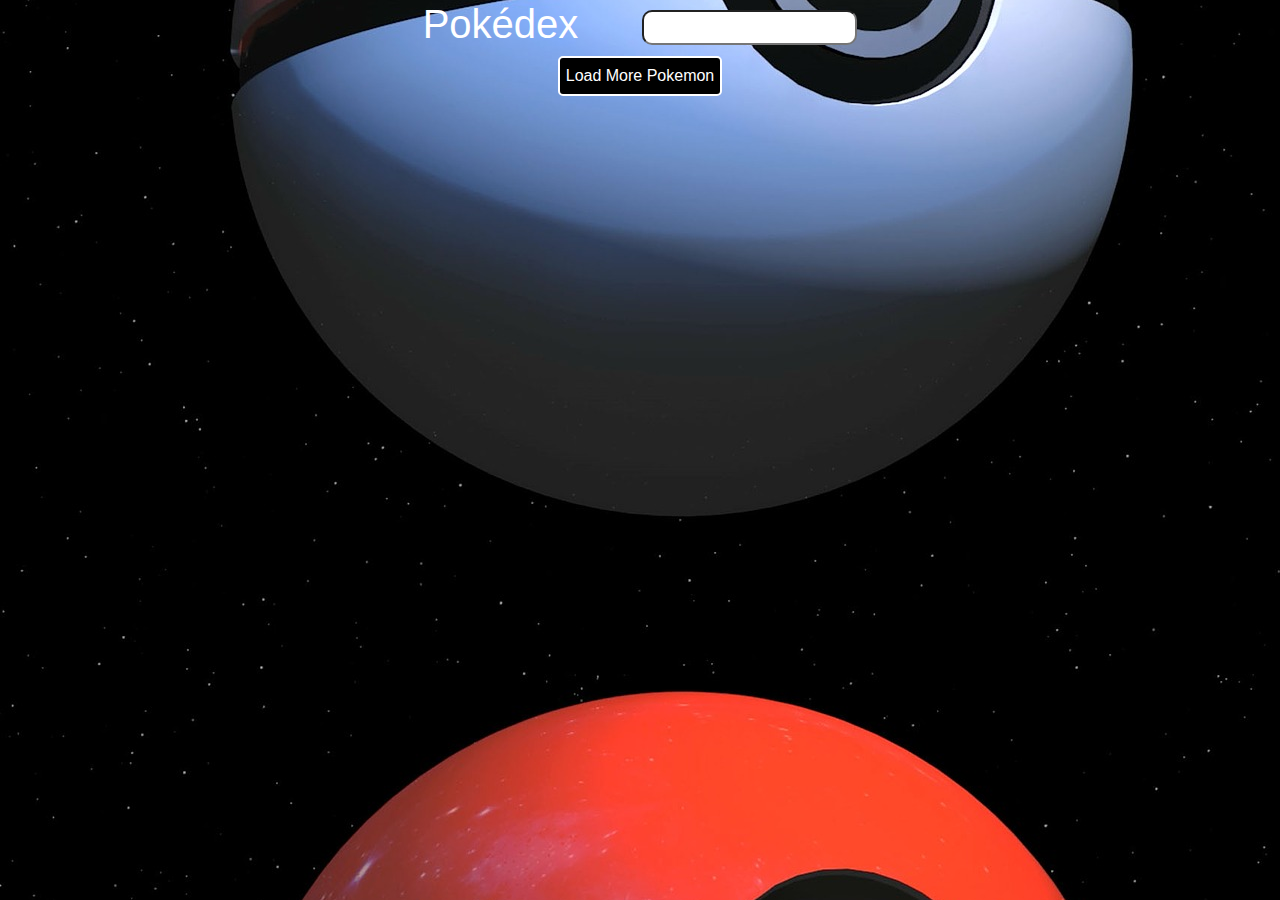
==== index.html @ 9716487e "renamed html file" ====
<!DOCTYPE html>
<html lang="en">

<head>
    <meta charset="UTF-8">
    <meta http-equiv="X-UA-Compatible" content="IE=edge">
    <meta name="viewport" content="width=device-width, initial-scale=1.0">
    <link rel="stylesheet" a href="style.css">
    <script src="script.js"></script>
    <link rel="stylesheet" href="https://cdn.jsdelivr.net/npm/bootstrap@4.0.0/dist/css/bootstrap.min.css"
        integrity="sha384-Gn5384xqQ1aoWXA+058RXPxPg6fy4IWvTNh0E263XmFcJlSAwiGgFAW/dAiS6JXm" crossorigin="anonymous">
    <title>Pokedex</title>
</head>

<body onload="init()">

    

    <div class="header">
        <h1>Pokédex</h1>
        <input type="text" id="input" onchange="searchPokemon()"> 
    </div>

    <div onclick="add_dnone()" id="backGround" class="d-none frontPage">

        <div class="pokeContainer" id="pokedex">

            <div class="imgAndText">
                <h1 id="pokemonName">Name</h1>
                <img id="pokeImg">
            </div>

            

            <div class="moreInfo">
                <span id="moreInfo_1"></span>

                <span id="moreInfo_2"></span>

                <span id="moreInfo_3"></span>

            </div>

            <div class="row1">

                <div class="names">
                    <b id="hp"></b>
                    <b id="attack"></b>
                    <b id="defense"></b>
                    <b id="special_attack"></b>
                    <b id="special_defense"></b>
                    <b id="speed"></b>
                </div>

                <div class="numbers">
                    <b id="number1"></b>
                    <b id="number2"></b>
                    <b id="number3"></b>
                    <b id="number4"></b>
                    <b id="number5"></b>
                    <b id="number6"></b>
                </div>



                <div class="bar">
                    <div class="progress">
                        <div id="bar_1" class="progress-bar" role="progressbar" style="width: 39%;"></div>
                    </div>

                    <div class="progress">
                        <div id="bar_2" class="progress-bar" role="progressbar" style="width: 52%;"></div>
                    </div>

                    <div class="progress">
                        <div id="bar_3" class="progress-bar" role="progressbar" style="width: 43%;"></div>
                    </div>

                    <div class="progress">
                        <div id="bar_4" class="progress-bar" role="progressbar" style="width: 60%;"></div>
                    </div>

                    <div class="progress">
                        <div id="bar_5" class="progress-bar" role="progressbar" style="width: 50%;"></div>
                    </div>

                    <div class="progress">
                        <div id="bar_6" class="progress-bar" role="progressbar" style="width: 65%;"></div>
                    </div>

                </div>


            </div>
        </div>

    </div>





    <div id="mainContainer" class="mainContainer"></div>

    <div class="button"><button onclick="loadMorePokemon()">Load More Pokemon</button></div>

    


    <script src="https://code.jquery.com/jquery-3.2.1.slim.min.js"
        integrity="sha384-KJ3o2DKtIkvYIK3UENzmM7KCkRr/rE9/Qpg6aAZGJwFDMVNA/GpGFF93hXpG5KkN"
        crossorigin="anonymous"></script>
    <script src="https://cdn.jsdelivr.net/npm/popper.js@1.12.9/dist/umd/popper.min.js"
        integrity="sha384-ApNbgh9B+Y1QKtv3Rn7W3mgPxhU9K/ScQsAP7hUibX39j7fakFPskvXusvfa0b4Q"
        crossorigin="anonymous"></script>
    <script src="https://cdn.jsdelivr.net/npm/bootstrap@4.0.0/dist/js/bootstrap.min.js"
        integrity="sha384-JZR6Spejh4U02d8jOt6vLEHfe/JQGiRRSQQxSfFWpi1MquVdAyjUar5+76PVCmYl"
        crossorigin="anonymous"></script>




</body>

</html>
---- style.css ----
body {
    margin: 0;
    background-image: url(img/Pokeball.jpg);
    background-position: center;
}

.header {
    display: flex;
    justify-content: center;
    color: white;
}

.mainContainer {
    flex-wrap: wrap;
    display: flex;
    justify-content: center;
}

.pokedex {
    border: 3px solid;
    border-radius: 10px;
    cursor: pointer;
    display: flex;
    justify-content: center;
    align-items: center;
    flex-direction: column;
    height: 260px;
    width: 205px;
    color: black;
    border-radius: 10px;
    margin: 15px;
}

.pokedex img {
    height: 85px;
}

.pokedex p {
    font-weight: bold;
}

.d-none {
    display: none;
}

.pokeContainer {
    border: 3px solid;
    display: flex;
    align-items: center;
    justify-content: center;
    flex-direction: column;
    position: relative;
    width: 30vw;
    height: 85vh;
    border-radius: 10px
}

.row1 {
    display: flex;
    justify-content: center;
    align-items: center;
}

.pokeContainer img {
    display: flex;
    justify-content: center;
}

.info-Container {
    background-color: white;
    border-top-left-radius: 40px;
    border-top-right-radius: 40px;
}

.imgAndText {
    display: flex;
    justify-content: center;
    align-items: center;
    flex-direction: column;
    margin-top: -25vh;
}

.imgAndText img {
    height: 250px;
}

.names {
    position: absolute;
    display: flex;
    justify-content: center;
    align-items: center;
    flex-direction: column;
    margin-top: 35vh;
    margin-left: -20vw;
}

.names b {
    padding-bottom: 5px;
    font-size: large;
}

.numbers {
    position: absolute;
    display: flex;
    justify-content: center;
    align-items: center;
    flex-direction: column;
    margin-top: 35vh;
    margin-left: -6vw;
}

.numbers b {
    padding-bottom: 5px;
    font-size: large;
}

.bar {
    position: absolute;
    display: flex;
    justify-content: center;
    align-items: center;
    flex-direction: column;
    margin-top: 37vh;
    margin-left: 14vw;
}

.progress {
    margin-bottom: 12.5px;
    width: 200px;
    height: 1.2rem !important;
}

.progress-bar {
    color: transparent !important;
}

.frontPage {
    background-color: #0000007a;
    position: fixed;
    top: 0;
    bottom: 0;
    left: 0;
    right: 0;
    display: flex;
    justify-content: center;
    align-items: center;
}

.transparentBackground {
    background-color: rgba(90, 41, 41, 0.726);
    height: 100%;
    width: 100%;
}

.test {
    position: relative;
}

.moreInfo {
    margin-bottom: 2vh;
}

.moreInfo span {
    font-size: large;
    padding: 10px;
}

.grass {
    background-color: #ACEA8C;
}

.water {
    background-color: #d0e2f5;
}

.fire {
    background-color: #F9D2B6;
}

.bug {
    background-color: #cae78f;
}

.normal {
    background-color: #E0E0CF;
}

.poison {
    background-color: #bd78bd;
}

.electric {
    background-color: #FBEBA8;
}

.ground {
    background-color: #fde8af;
}

.fairy {
    background-color: #E9EBEC;
}

.fighting {
    background-color: #CC6363;
}

.psychic {
    background-color: #F99CB8;
}

.rock {
    background-color: #C6A34B;
}

.ghost {
    background-color: #d4cdea;
}

.ice {
    background-color: #BDF3F3;
}

.dragon {
    background-color: #C09AFD;
}

.typeBorder {
  
    width: 95px;
    display: flex;
    justify-content: center;
    height: 30px;
    margin-top: 10px;
}

.typeBorder img{
    height: 25px;
    margin-left: 5px;
}

p::first-letter {
    text-transform: capitalize;
}

h1::first-letter {
    text-transform: capitalize;
}

.button {
    display: flex;
    justify-content: center;
    margin-bottom: 10px;
    height: 40px;
}

.button button {
    border-radius: 5px;
    color: white;
    background-color: black;
    border: 2px solid;
}

.button :hover {
    cursor: pointer;
    box-shadow: 0 0.5em 0.5em -0.4em currentColor;
    transform: translateY(-0.25em);
}

#input {
    border-radius: 10px;
    height: 35px;
    margin-top: 1.1vh;
    margin-left: 5vw;
}



/* ----------------------Media-------------------------- */


@media(max-width:1350px) {

    .pokeContainer {
        width: 40vw;
    }

}

@media(max-width:1150px) {


    .bar {
        margin-left: 19vw;
    }

    .numbers {
        margin-left: -1vw;
    }

    .progress {
        width: 155px;
    }

    .names {
        margin-left: -20vw;
    } 

}


@media(max-width:950px) {

 .pokeContainer {
        width: 50vw;
    }

    .bar {
        margin-left: 23vw;
    }

    .numbers {
        margin-left: -6vw;
    }

   
    .names {
        margin-left: -30vw;
    } 
}


@media(max-width:700px) {
    .pokeContainer {
        width: 70vw;
    }

    .bar {
        margin-left: 35vw;
    }

    .numbers {
        margin-left: -1vw;
    }

   
    .names {
        margin-left: -35vw;
    } 

}



@media(max-width:550px) {

    #pokemonName {
        margin-bottom: 65px;
    }

    #input {
        width: 160px;
        margin-left: 0;
    }


    .header {
        flex-direction: column;
        align-items: center;
        margin-bottom: 36px;
    }

    .pokedex {
        width: 160px;
        height: 200px;
        margin: 5px;
    }

    .pokedex img {
        height: 65px;
    }

    .imgAndText img {
        height: 150px;
    }

    .pokeContainer {
        border: unset;
        width: 100%;
        height: 100%;
        border-radius: 0;
    }

    .names {
        margin-left: -50vw;
    }

    .progress {
        width: 125px;
    }

    .bar {
        margin-left: 45vw;
    }

    .typeBorder img{
        height: 25px;
    }

}


@media(max-width:360px) {


    .names b {
        font-size: small;
    }

    .numbers b {
        font-size: small;
    }

    .progress {
        height: 13px !important;
        width: 100px;
    }


    .moreInfo span {
        font-size: small !important;
    }

    .imgAndText img {
        height: 125px;
    }
}
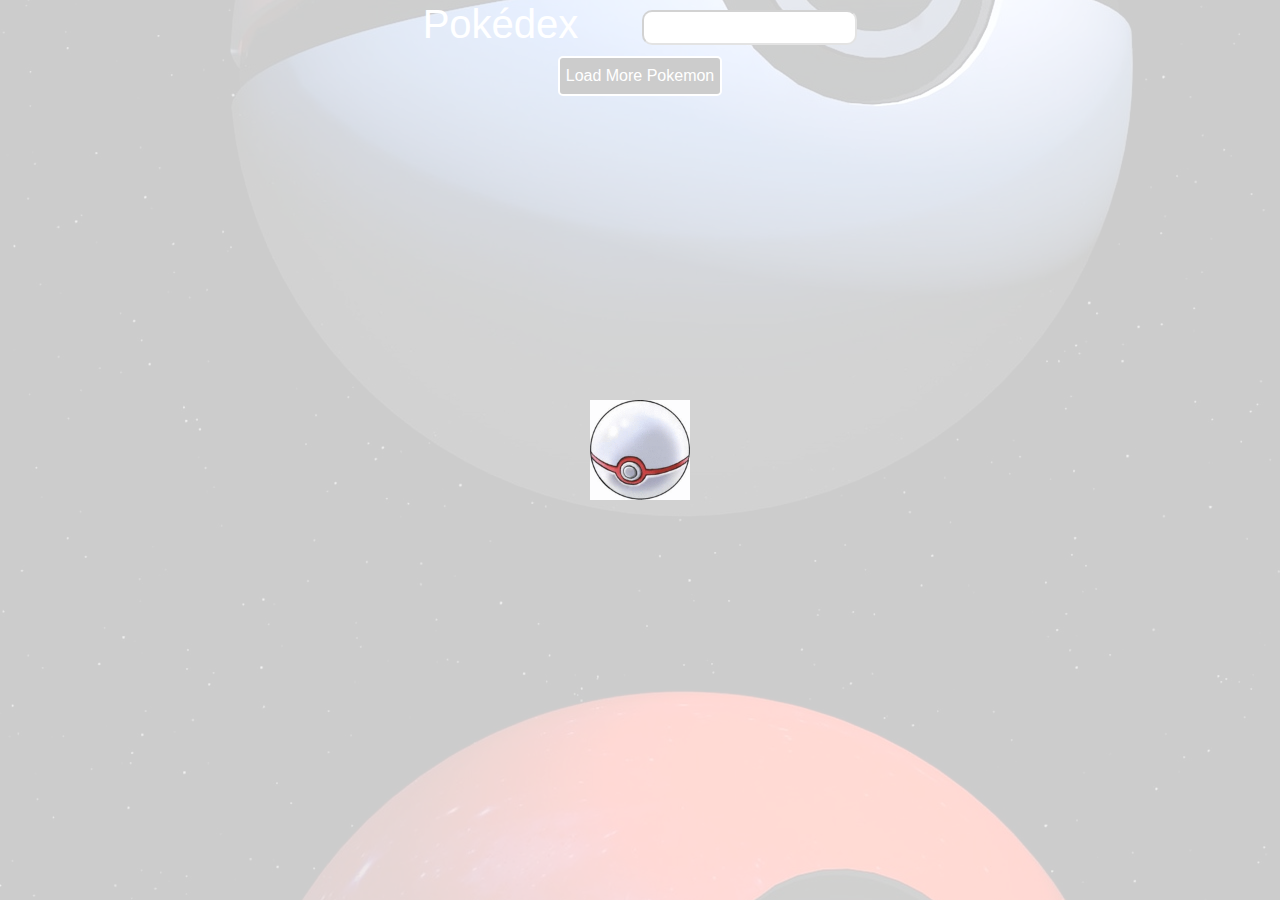
==== commit 34bd33bb: "add loading animation" ====
--- a/index.html
+++ b/index.html
@@ -14,7 +14,7 @@
 
 <body onload="init()">
 
-    
+    <div id="loadingAnimation"></div>
 
     <div class="header">
         <h1>Pokédex</h1>
--- a/style.css
+++ b/style.css
@@ -1,4 +1,21 @@
-
+.loader {
+    position: fixed;
+    top: 0;
+    left: 0;
+    width: 100%;
+    height: 100%;
+    background-color: rgba(255, 255, 255, 0.8);
+    display: flex;
+    justify-content: center;
+    align-items: center;
+    z-index: 9999;
+  }
+  
+  .loader img {
+    width: 100px;
+    height: 100px;
+  }
+  
 
 
 
